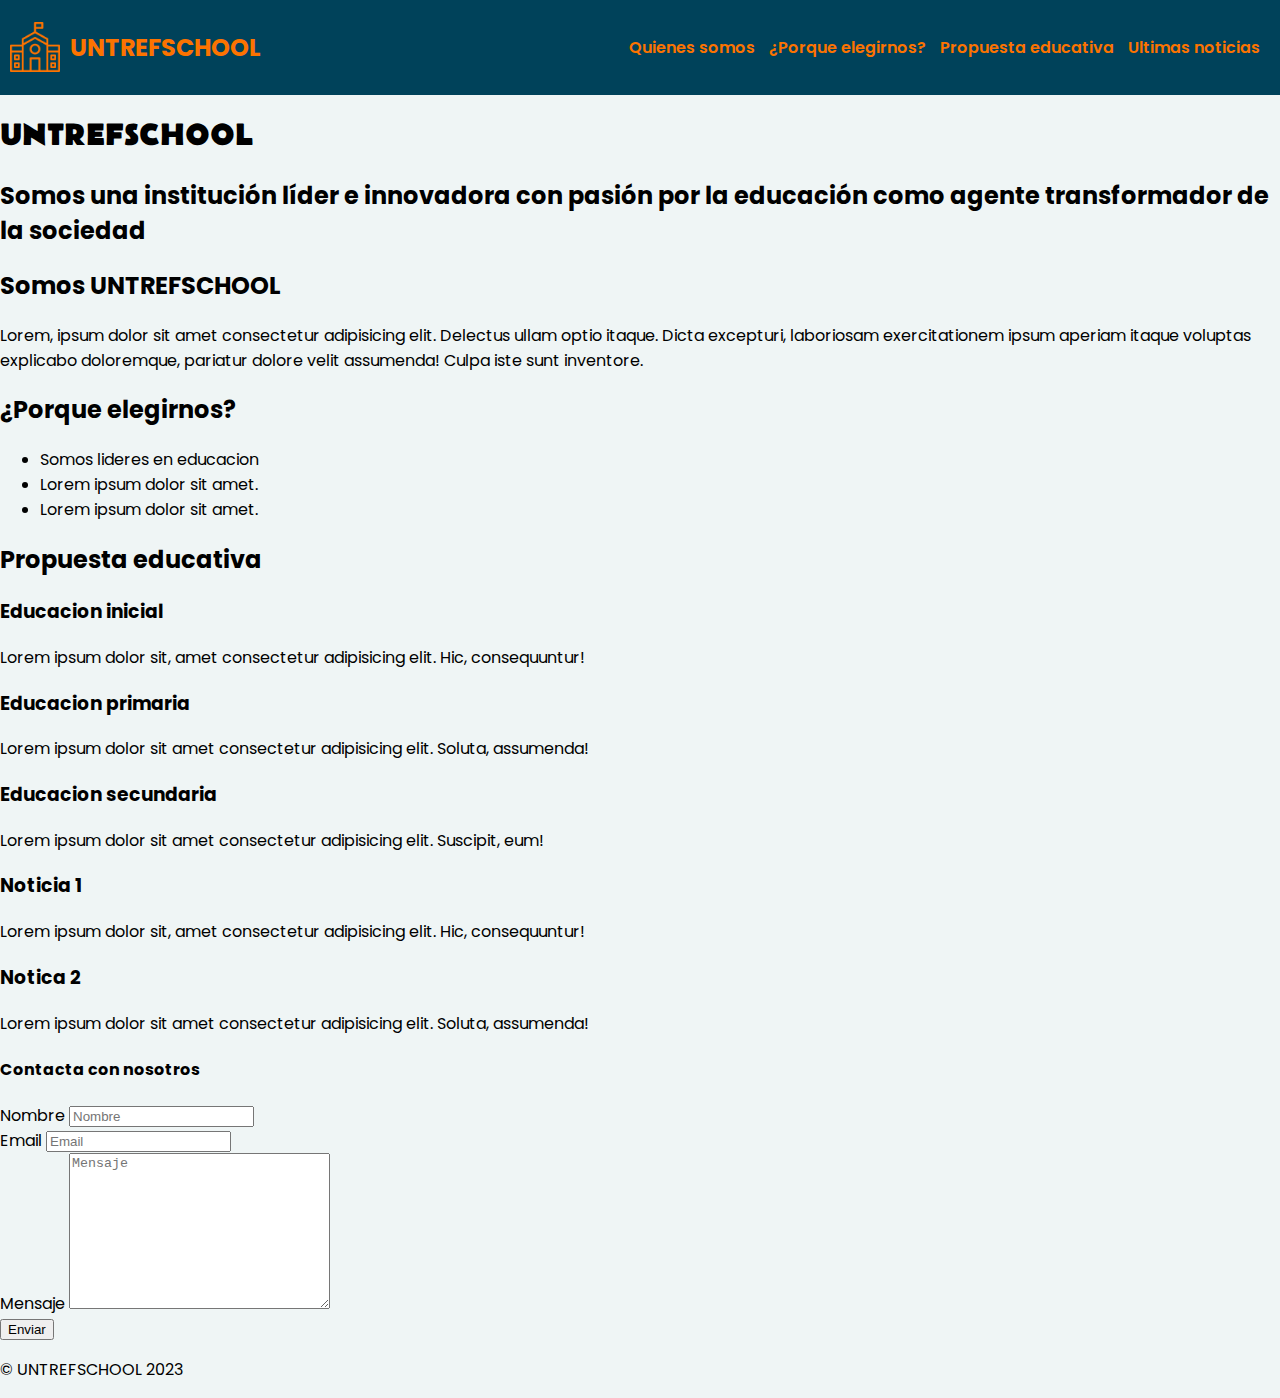
==== index.html @ 493cb33f "Estructura HTML" ====
<!DOCTYPE html>
<html lang="es">
<head>
    <meta charset="UTF-8">
    <meta name="viewport" content="width=device-width, initial-scale=1.0">
    <meta name="description" content="Trabajo final UNTREF">
    <meta name="author" content="Lucas Pucheta">
    <link rel="stylesheet" href="css/style.css">
    <link rel="preconnect" href="https://fonts.googleapis.com">
<link rel="preconnect" href="https://fonts.gstatic.com" crossorigin>
<link href="https://fonts.googleapis.com/css2?family=Poppins:ital,wght@1,300&display=swap" rel="stylesheet">
<link rel="preconnect" href="https://fonts.googleapis.com">
<link rel="preconnect" href="https://fonts.gstatic.com" crossorigin>
<link href="https://fonts.googleapis.com/css2?family=Belanosima&display=swap" rel="stylesheet">
<title>UntrefSchool</title>
<link rel="shortcut icon" sizes="16x16" href="imagenes/escuelaicon.png">
</head>
<body>
    <header>
<a href="#" class="logo">
<img src="/imagenes/colegiologo.png" alt="logo de la institucion">
<h2 class="nombre-escuela">UNTREFSCHOOL</h2>
</a>
<nav>
    <a href="" class="nav-link">Quienes somos</a>
    <a href="" class="nav-link">¿Porque elegirnos?</a>
    <a href="" class="nav-link">Propuesta educativa</a>
    <a href="" class="nav-link">Ultimas noticias</a>
</nav>
    </header>
<section id="hero">
    <h1>UNTREFSCHOOL</h1>
    <h2>Somos una institución líder e innovadora con pasión por la educación como agente transformador de la sociedad</h2>
</section>
<section id="quienes-somos">
    <div class="container">
    <div class="img-container"></div>
    <h2>Somos UNTREFSCHOOL</h2>
    <p>Lorem, ipsum dolor sit amet consectetur adipisicing elit. Delectus ullam optio itaque. Dicta excepturi, laboriosam exercitationem ipsum aperiam itaque voluptas explicabo doloremque, pariatur dolore velit assumenda! Culpa iste sunt inventore.</p>
</div>
</section>
<section id="porque-elegirnos">
    <div class="container">
    <h2>¿Porque elegirnos?</h2>
    <ul>
        <li>Somos lideres en educacion</li>
        <li>Lorem ipsum dolor sit amet.</li>
        <li>Lorem ipsum dolor sit amet.</li>
    </ul>
    </div>
</section>
<section id="prop-educativa">
<h2>Propuesta educativa</h2>
<div class="container">
    <div class="carta">
    <h3>Educacion inicial</h3>
    <p>Lorem ipsum dolor sit, amet consectetur adipisicing elit. Hic, consequuntur!</p>
    </div>

    <div class="carta">
    <h3>Educacion primaria</h3>
    <p>Lorem ipsum dolor sit amet consectetur adipisicing elit. Soluta, assumenda!</p>
    </div>

    <div class="carta">
    <h3>Educacion secundaria</h3>
    <p>Lorem ipsum dolor sit amet consectetur adipisicing elit. Suscipit, eum!</p>
    </div>
</div>
</section>

<section id="ultimas-noticas">
<div class="container">
    <div class="noticia">
        <h3>Noticia 1</h3>
        <p>Lorem ipsum dolor sit, amet consectetur adipisicing elit. Hic, consequuntur!</p>
        </div>
    
        <div class="noticia">
        <h3>Notica 2</h3>
        <p>Lorem ipsum dolor sit amet consectetur adipisicing elit. Soluta, assumenda!</p>
        </div>


</div>
</section>

<section id="formulario">
    <h4>Contacta con nosotros</h4>
    <form action="">
        <div class="datos-form">
            <div class="nombre">
                <label for="nombre">Nombre</label>
                <input type="text" name="nombre" id="nombre" placeholder="Nombre">
            </div>
            <div class="email">
                <label for="email">Email</label>
                <input type="email" name="email" id="email" placeholder="Email">
            </div>
            <div class="mensaje">
                <label for="mensaje">Mensaje</label>
                <textarea name="mensaje" id="mensaje" cols="30" rows="10" placeholder="Mensaje"></textarea>
            </div>
            <div class="boton-form">
                <input type="submit" value="Enviar">
            </div>

        </div>
    </form>


</section>

<footer>
    <div class="container">
        <p>&copy; UNTREFSCHOOL 2023</p>
    </div>
</footer>


</body>
</html>
---- css/style.css ----
h1{
    font-family: 'Belanosima', sans-serif;
}

body {
    font-family: 'Poppins', sans-serif;
    background-color: #EFF5F5;
    margin: 0;
}

header{
    display: flex;
    justify-content: space-between;
    min-height: 70px;
    background-color: #00425A;
    align-items: center;
    padding: 10px;
}

.logo{
    display: flex;
    align-items: center;
}

.logo img{
    height: 50px;
    margin-right: 10px;
}

a{
    text-decoration: none;
    color: #FC7300;
}

nav a{
    font-weight: 600;
    padding-right: 10px;
}

nav a:hover{
    color: #1F8A70;
}


@media (max-width:920px) {
    header{
        flex-direction: column;
    }
    
}
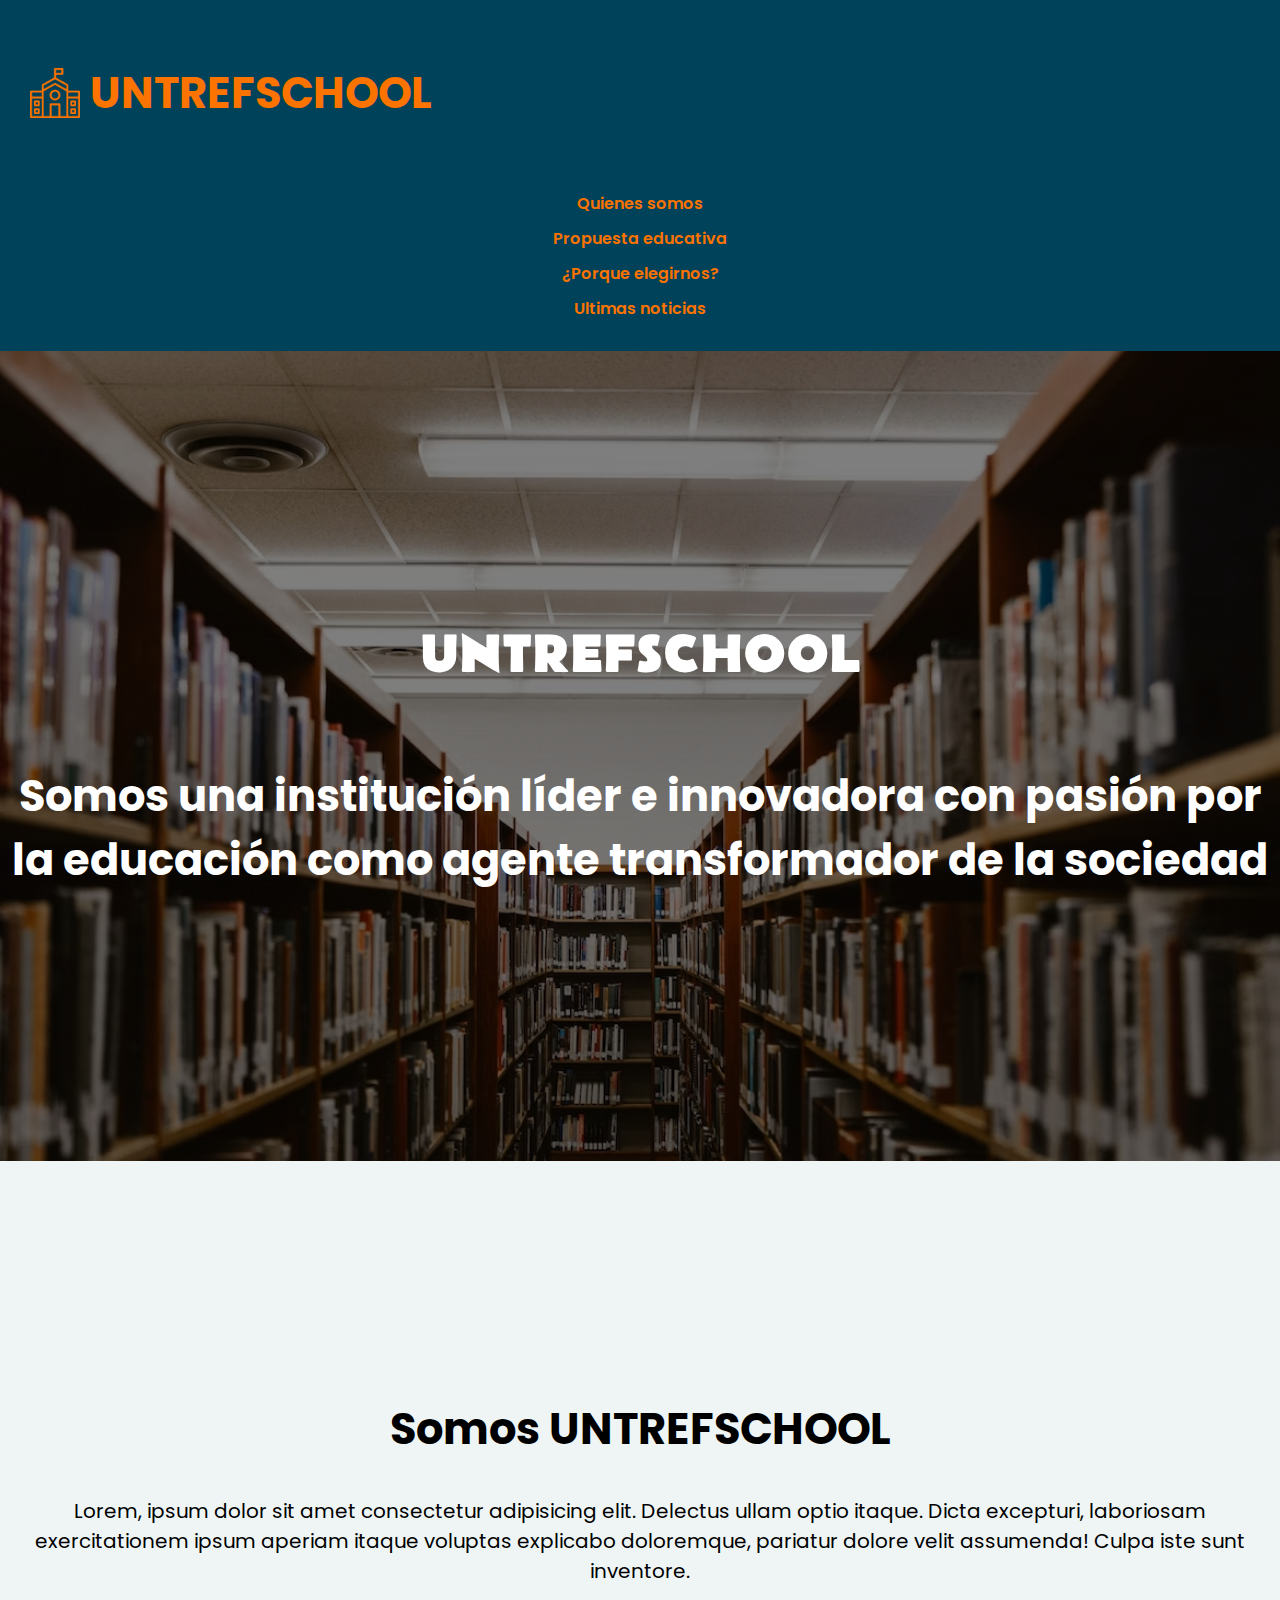
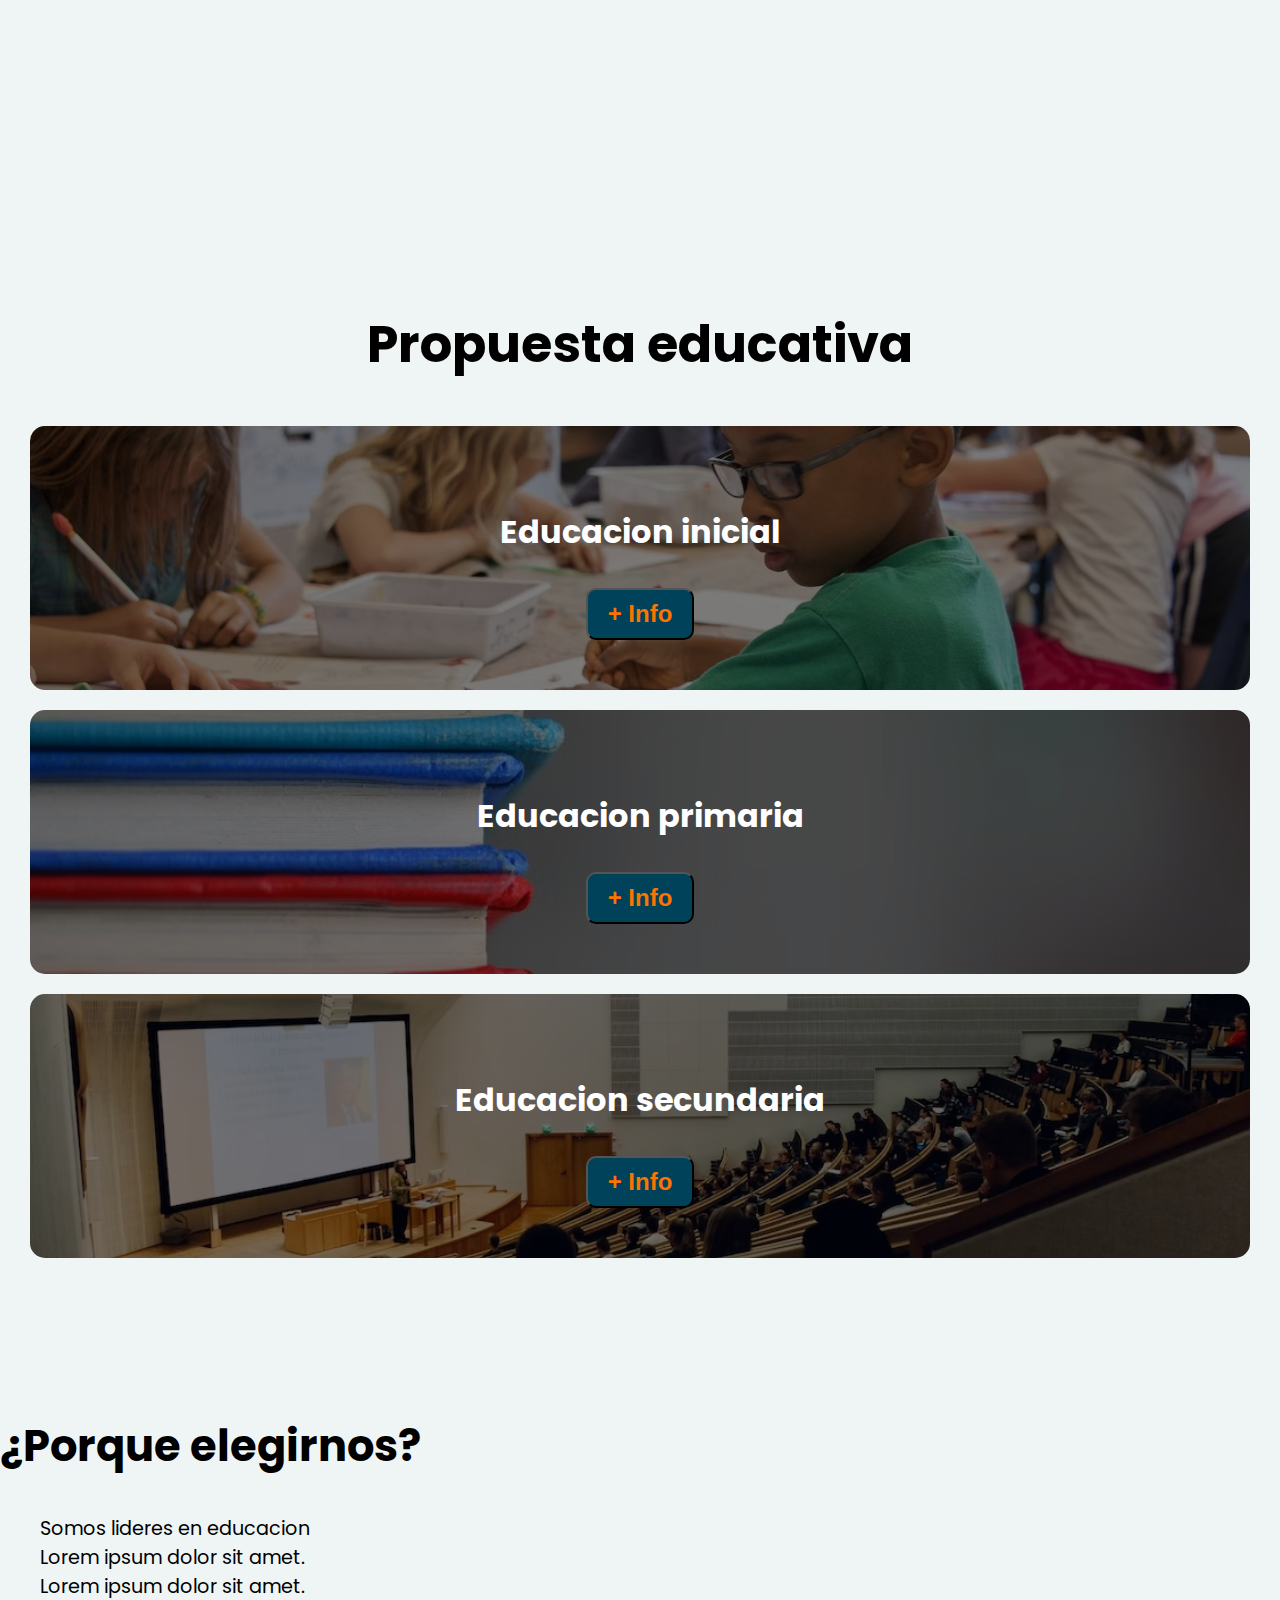
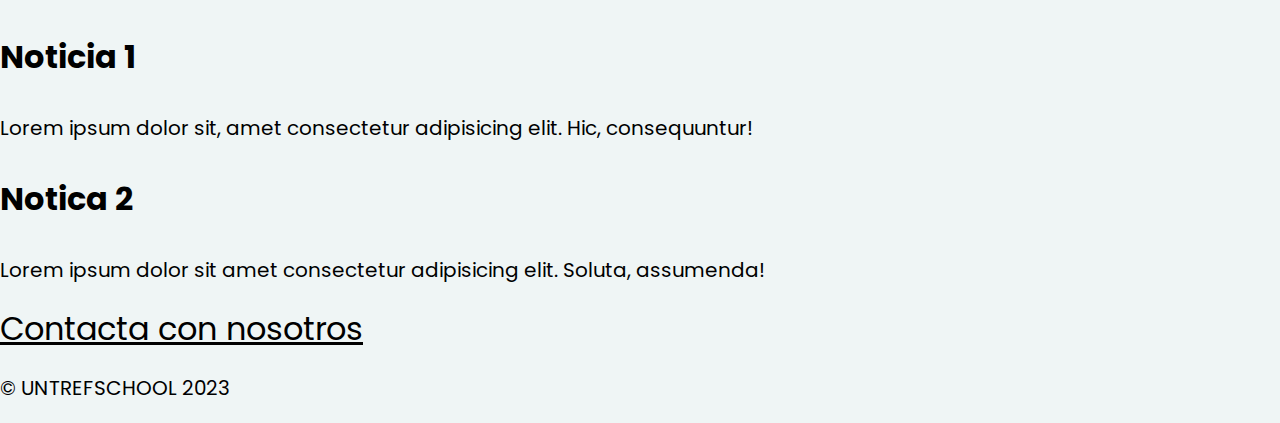
==== commit 69b81f81: "Estilos Css agregados" ====
--- a/index.html
+++ b/index.html
@@ -22,10 +22,10 @@
 <h2 class="nombre-escuela">UNTREFSCHOOL</h2>
 </a>
 <nav>
-    <a href="" class="nav-link">Quienes somos</a>
-    <a href="" class="nav-link">¿Porque elegirnos?</a>
-    <a href="" class="nav-link">Propuesta educativa</a>
-    <a href="" class="nav-link">Ultimas noticias</a>
+    <a href="#quienes-somos" class="nav-link">Quienes somos</a>
+    <a href="#prop-educativa" class="nav-link">Propuesta educativa</a>
+    <a href="#porque-elegirnos" class="nav-link">¿Porque elegirnos?</a>
+    <a href="#ultimas-noticas" class="nav-link">Ultimas noticias</a>
 </nav>
     </header>
 <section id="hero">
@@ -39,6 +39,33 @@
     <p>Lorem, ipsum dolor sit amet consectetur adipisicing elit. Delectus ullam optio itaque. Dicta excepturi, laboriosam exercitationem ipsum aperiam itaque voluptas explicabo doloremque, pariatur dolore velit assumenda! Culpa iste sunt inventore.</p>
 </div>
 </section>
+
+
+<section id="prop-educativa">
+<div class="container">
+    <h2>Propuesta educativa</h2>
+    <div class="programas">
+    <div class="carta">
+    <h3>Educacion inicial</h3>
+    <p>Lorem ipsum dolor sit, amet consectetur adipisicing elit. Hic, consequuntur!</p>
+    <button>+ Info</button>
+    </div>
+
+    <div class="carta">
+    <h3>Educacion primaria</h3>
+    <p>Lorem ipsum dolor sit amet consectetur adipisicing elit. Soluta, assumenda!</p>
+    <button>+ Info</button>
+    </div>
+
+    <div class="carta">
+    <h3>Educacion secundaria</h3>
+    <p>Lorem ipsum dolor sit amet consectetur adipisicing elit. Suscipit, eum!</p>
+    <button>+ Info</button>
+    </div>
+    </div>
+</div>
+</section>
+
 <section id="porque-elegirnos">
     <div class="container">
     <h2>¿Porque elegirnos?</h2>
@@ -49,26 +76,6 @@
     </ul>
     </div>
 </section>
-<section id="prop-educativa">
-<h2>Propuesta educativa</h2>
-<div class="container">
-    <div class="carta">
-    <h3>Educacion inicial</h3>
-    <p>Lorem ipsum dolor sit, amet consectetur adipisicing elit. Hic, consequuntur!</p>
-    </div>
-
-    <div class="carta">
-    <h3>Educacion primaria</h3>
-    <p>Lorem ipsum dolor sit amet consectetur adipisicing elit. Soluta, assumenda!</p>
-    </div>
-
-    <div class="carta">
-    <h3>Educacion secundaria</h3>
-    <p>Lorem ipsum dolor sit amet consectetur adipisicing elit. Suscipit, eum!</p>
-    </div>
-</div>
-</section>
-
 <section id="ultimas-noticas">
 <div class="container">
     <div class="noticia">
@@ -86,29 +93,8 @@
 </section>
 
 <section id="formulario">
-    <h4>Contacta con nosotros</h4>
-    <form action="">
-        <div class="datos-form">
-            <div class="nombre">
-                <label for="nombre">Nombre</label>
-                <input type="text" name="nombre" id="nombre" placeholder="Nombre">
-            </div>
-            <div class="email">
-                <label for="email">Email</label>
-                <input type="email" name="email" id="email" placeholder="Email">
-            </div>
-            <div class="mensaje">
-                <label for="mensaje">Mensaje</label>
-                <textarea name="mensaje" id="mensaje" cols="30" rows="10" placeholder="Mensaje"></textarea>
-            </div>
-            <div class="boton-form">
-                <input type="submit" value="Enviar">
-            </div>
-
-        </div>
-    </form>
-
-
+    <a href="formulario.html" target="_blank" id="contacto">Contacta con nosotros</a>
+    
 </section>
 
 <footer>
--- a/css/style.css
+++ b/css/style.css
@@ -1,5 +1,65 @@
+*{
+    box-sizing: border-box;
+}
+
+html{
+    scroll-behavior: smooth;
+}
+
 h1{
     font-family: 'Belanosima', sans-serif;
+    font-size: 3.5em;
+}
+h2{
+    font-size: 2.7em;
+}
+h3{
+    font-size: 2em;
+}
+
+p{
+    font-size: 1.25em;
+}
+
+ul{
+    list-style: none;
+}
+
+li{
+    font-size: 1.2em;
+}
+
+#contacto{
+    font-family: 'Poppins', sans-serif;
+    color: black;
+    text-decoration:underline;
+    font-size: 2em; 
+}
+
+#contacto:hover{
+    color:#FC7300;
+}
+
+button{
+    font-size: 1.5em;
+font-weight: bold;
+padding: 10px 20px;
+border-radius: 10px;
+background-color:#00425A;
+color: #FC7300;
+}
+
+input#boton{
+font-size: 1.5em;
+font-weight: bold;
+padding: 10px 20px;
+border-radius: 10px;
+background-color:#00425A;
+color: #FC7300;
+}
+
+input#boton:hover{
+    background-color: #1F8A70;
 }
 
 body {
@@ -8,14 +68,6 @@
     margin: 0;
 }
 
-header{
-    display: flex;
-    justify-content: space-between;
-    min-height: 70px;
-    background-color: #00425A;
-    align-items: center;
-    padding: 10px;
-}
 
 .logo{
     display: flex;
@@ -27,26 +79,131 @@
     margin-right: 10px;
 }
 
-a{
+.container{
+    max-width: 1400px;
+    margin: auto;
+}
+
+header .logo{
+    margin: 0;
+    padding: 25px 30px;
+}
+
+header .container{
+    display: flex;
+    flex-direction: column;
+    align-items: center;
+    font-size: 1.35em;
+
+}
+
+header a{
+    font-weight: 600;
+    padding: 5px 12px;
     text-decoration: none;
     color: #FC7300;
 }
 
-nav a{
-    font-weight: 600;
-    padding-right: 10px;
-}
-
 nav a:hover{
     color: #1F8A70;
 }
 
-
-@media (max-width:920px) {
-    header{
-        flex-direction: column;
-    }
-    
-}
-
-
+header nav{
+    display: flex;
+    flex-direction: column;
+    text-align: center;
+    padding-bottom: 25px;
+}
+
+header{
+    background-color: #00425A;
+}
+
+#hero{
+    display: flex;
+    align-items: center;
+    justify-content: center;
+    text-align: center;
+    flex-direction: column;
+    height: 90vh;
+    color: white;
+    background-image: linear-gradient(
+        0deg,
+        rgba(0,0,0,0.5),
+        rgba(0,0,0,0.5)
+    ) 
+    ,url("/imagenes/biblioteca.jpg");
+    background-repeat: no-repeat;
+    background-size: cover;
+    background-position: center center;
+}
+
+#quienes-somos .container{
+    text-align: center;
+    padding: 200px 12px;
+}
+
+
+#prop-educativa{
+    text-align: center;
+    color: white;
+}
+
+#prop-educativa h2{
+    margin-top: 0;
+    color: black;
+    font-size: 3.2em;
+}
+
+#prop-educativa p{
+    display: none;
+     
+}
+
+#prop-educativa .carta{
+    background-position: center center;
+    background-size: cover;
+    padding: 50px;
+    margin: 20px;
+    border-radius: 15px;
+}
+
+#prop-educativa .container{
+    padding: 100px 10px;
+}
+
+.carta:first-child{
+    background-image: linear-gradient(
+        0deg,
+        rgba(0,0,0,0.5),
+        rgba(0,0,0,0.5)
+    ) 
+    ,url("/imagenes/kids.jpg");
+    
+}
+
+.carta:nth-child(2){
+    background-image: linear-gradient(
+        0deg,
+        rgba(0,0,0,0.5),
+        rgba(0,0,0,0.5)
+    ) 
+    ,url("/imagenes/books.jpg");
+    
+
+}
+
+.carta:nth-child(3){
+    background-image: linear-gradient(
+        0deg,
+        rgba(0,0,0,0.5),
+        rgba(0,0,0,0.5)
+    ) 
+    ,url("/imagenes/secundaria.jpg");
+    
+}
+
+
+#porque-elegirnos{
+    
+}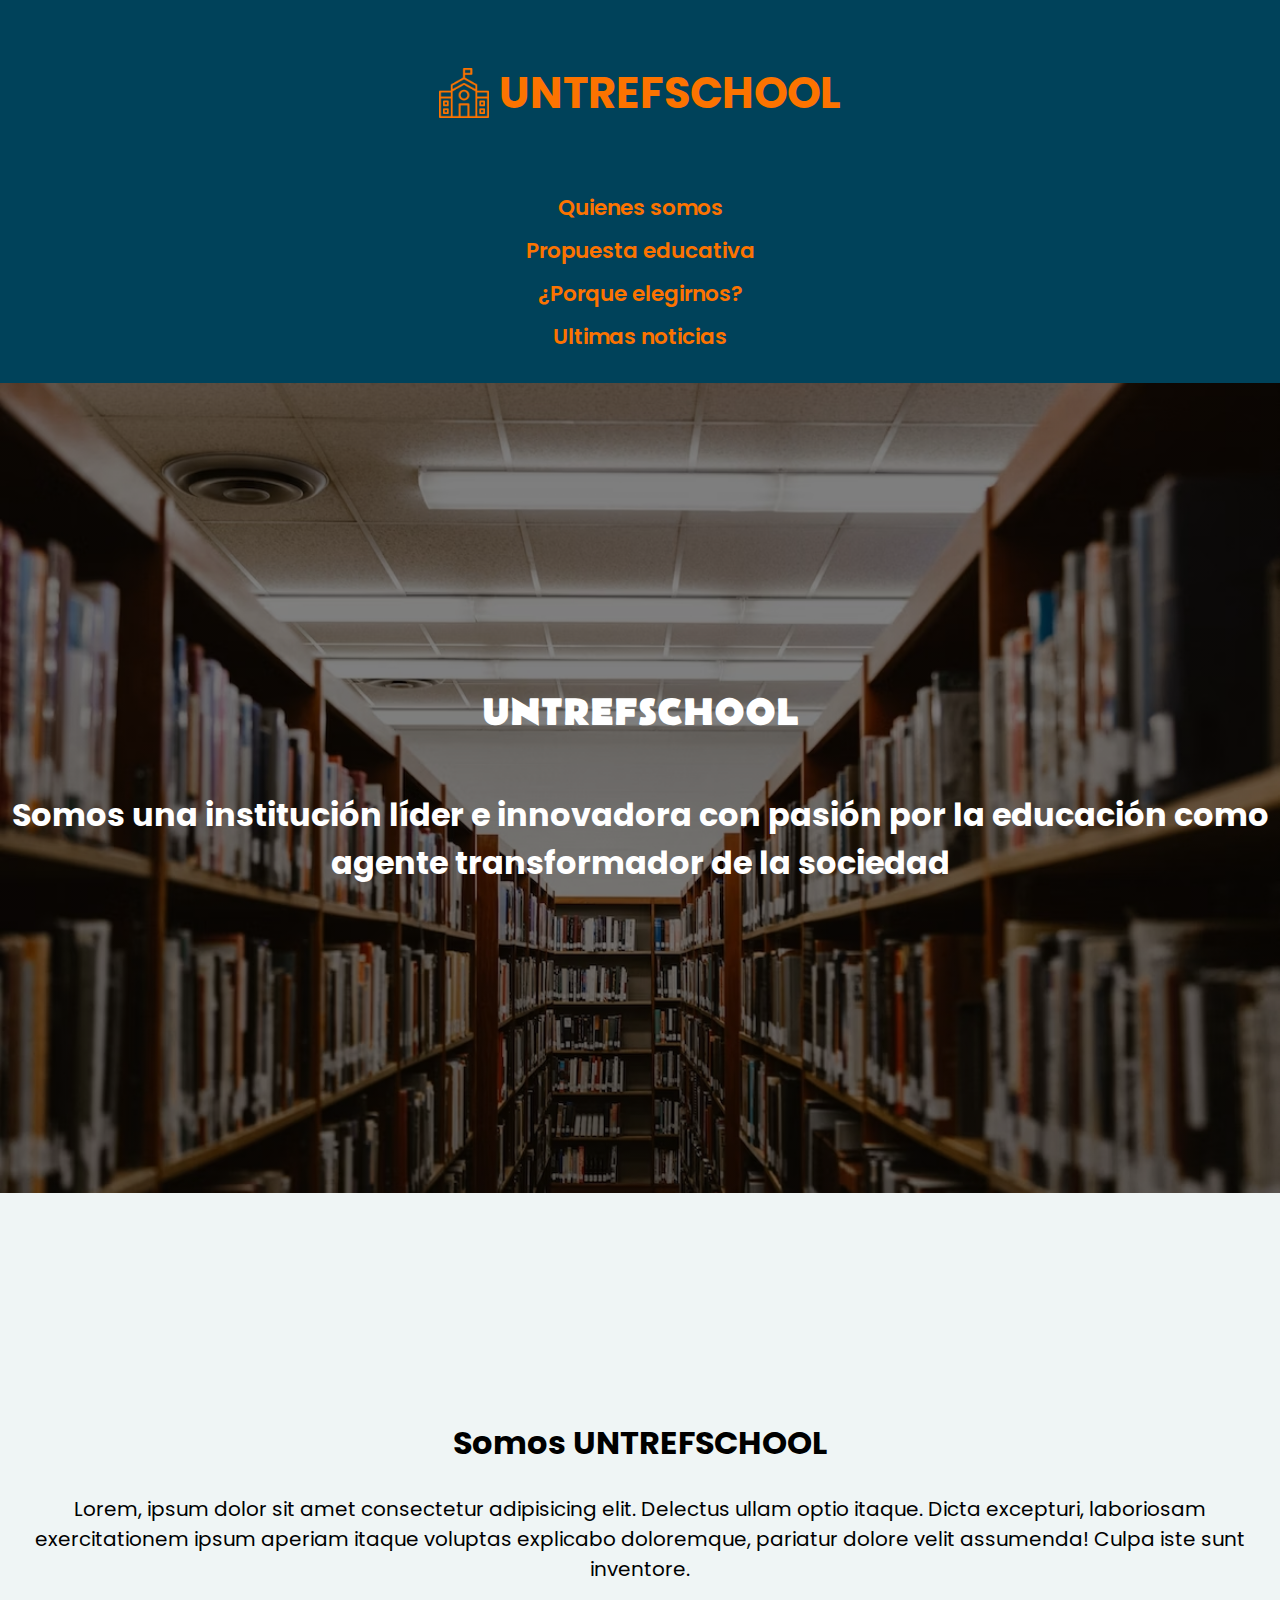
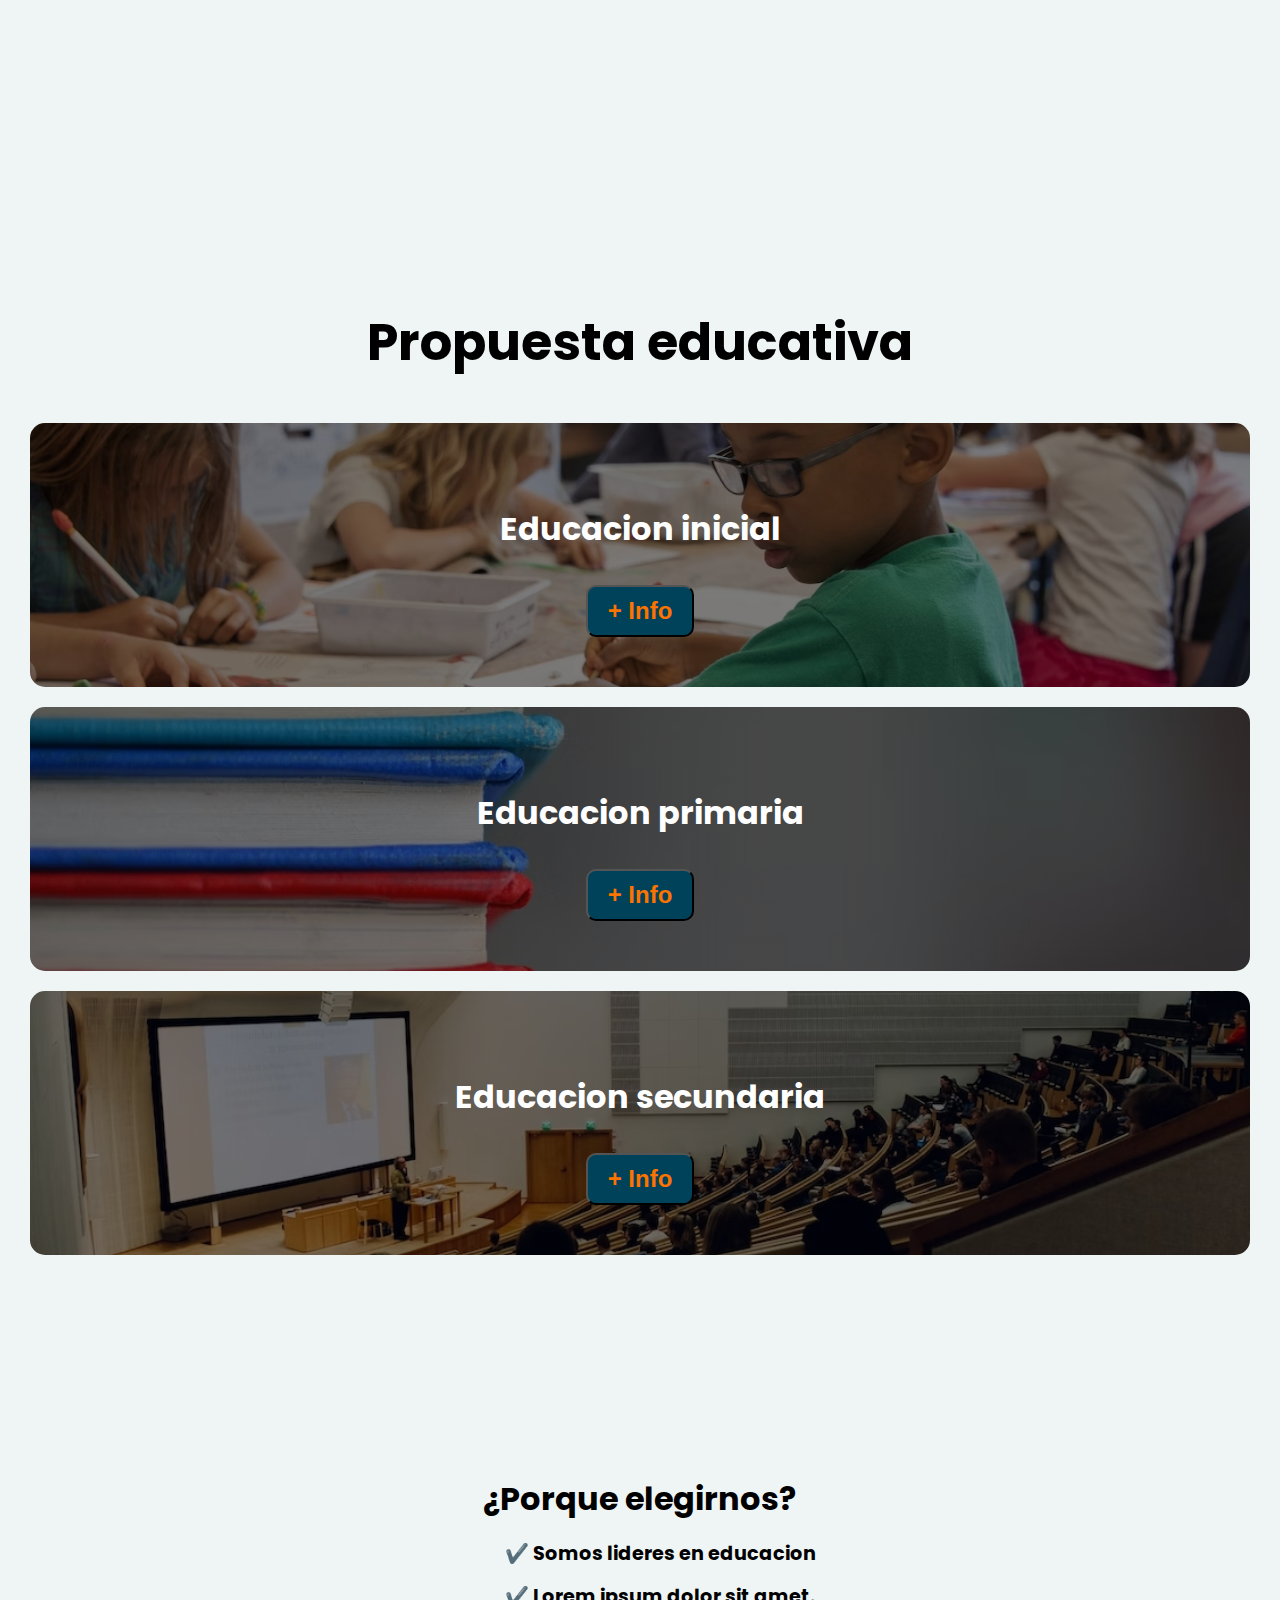
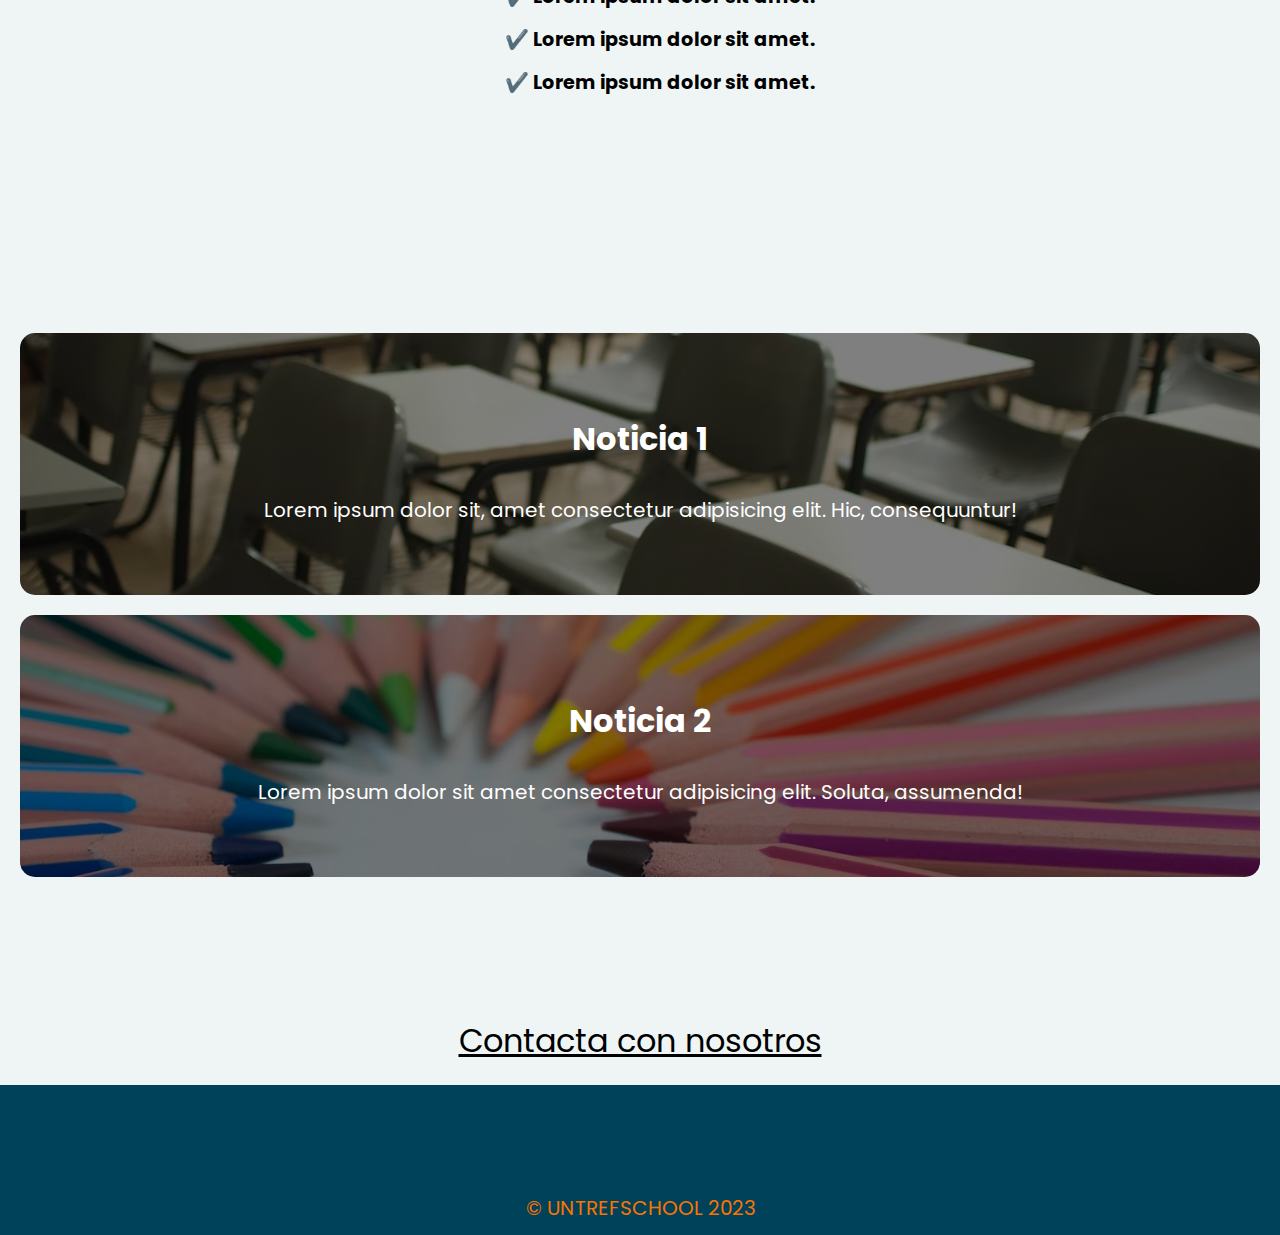
==== commit 1d70073a: "Adaptacion a Mobile" ====
--- a/index.html
+++ b/index.html
@@ -17,7 +17,8 @@
 </head>
 <body>
     <header>
-<a href="#" class="logo">
+        <div class="container">
+<a href="index.html" class="logo">
 <img src="/imagenes/colegiologo.png" alt="logo de la institucion">
 <h2 class="nombre-escuela">UNTREFSCHOOL</h2>
 </a>
@@ -25,8 +26,9 @@
     <a href="#quienes-somos" class="nav-link">Quienes somos</a>
     <a href="#prop-educativa" class="nav-link">Propuesta educativa</a>
     <a href="#porque-elegirnos" class="nav-link">¿Porque elegirnos?</a>
-    <a href="#ultimas-noticas" class="nav-link">Ultimas noticias</a>
+    <a href="#ultimas-noticias" class="nav-link">Ultimas noticias</a>
 </nav>
+</div>
     </header>
 <section id="hero">
     <h1>UNTREFSCHOOL</h1>
@@ -70,13 +72,14 @@
     <div class="container">
     <h2>¿Porque elegirnos?</h2>
     <ul>
-        <li>Somos lideres en educacion</li>
-        <li>Lorem ipsum dolor sit amet.</li>
-        <li>Lorem ipsum dolor sit amet.</li>
+        <li>✔️ Somos lideres en educacion</li>
+        <li>✔️ Lorem ipsum dolor sit amet.</li>
+        <li>✔️ Lorem ipsum dolor sit amet.</li>
+        <li>✔️ Lorem ipsum dolor sit amet.</li>
     </ul>
     </div>
 </section>
-<section id="ultimas-noticas">
+<section id="ultimas-noticias">
 <div class="container">
     <div class="noticia">
         <h3>Noticia 1</h3>
@@ -84,11 +87,9 @@
         </div>
     
         <div class="noticia">
-        <h3>Notica 2</h3>
+        <h3>Noticia 2</h3>
         <p>Lorem ipsum dolor sit amet consectetur adipisicing elit. Soluta, assumenda!</p>
         </div>
-
-
 </div>
 </section>
 
--- a/css/style.css
+++ b/css/style.css
@@ -8,10 +8,10 @@
 
 h1{
     font-family: 'Belanosima', sans-serif;
-    font-size: 3.5em;
+    font-size: 2.5em;
 }
 h2{
-    font-size: 2.7em;
+    font-size: 2.0em;
 }
 h3{
     font-size: 2em;
@@ -143,6 +143,7 @@
     padding: 200px 12px;
 }
 
+/* Propuesta Educativa seccion */
 
 #prop-educativa{
     text-align: center;
@@ -203,7 +204,142 @@
     
 }
 
-
-#porque-elegirnos{
-    
-}+/* Seccion de porque elegirnos*/
+
+#porque-elegirnos .container{
+   text-align: center;
+    padding: 100px 15px;
+    
+}
+
+#porque-elegirnos h2{
+    
+    margin: 0;
+}
+
+#porque-elegirnos li{
+    
+    margin: 14px 5px;
+    font-weight: bold;
+}
+
+/* Seccion de noticas */
+
+#ultimas-noticias{
+    text-align: center;
+    color: white;
+}
+#ultimas-noticias .container{
+padding: 100px 0px;
+
+}
+
+#ultimas-noticias .noticia{
+    background-position: center center;
+    background-size: cover;
+    padding: 50px;
+    margin: 20px;
+    border-radius: 15px;
+}
+
+.noticia:first-child{
+    background-image: linear-gradient(
+        0deg,
+        rgba(0,0,0,0.5),
+        rgba(0,0,0,0.5)
+    ) 
+    ,url("/imagenes/escuela.jpg");
+}
+
+.noticia:nth-child(2){
+    background-image: linear-gradient(
+        0deg,
+        rgba(0,0,0,0.5),
+        rgba(0,0,0,0.5)
+    ) 
+    ,url("/imagenes/lapiz.jpg");
+}
+
+/* Enlace al formulario */
+
+
+#formulario{
+    display: flex;
+    justify-content: center;
+    padding: 20px;
+}
+
+#formulario a{
+    text-align: center;
+    margin: 0;
+}
+
+/*Estilos del footer */
+
+footer{
+    background-color:#00425A;
+}
+
+footer p{
+margin: 0;
+color: #FC7300;
+padding: 12px;
+}
+
+footer .container{
+height: 150px;
+display: flex;
+justify-content: center;
+align-items: flex-end;
+}
+
+
+/* Estilos del formulario en pestaña aparte */
+
+#form-cont{
+    display: flex;
+    align-items: center;
+    justify-content: center;
+    min-height: 100vh;
+    background-color: #EFF5F5;
+
+}
+
+
+form{
+    box-shadow: 0 0 20px rgba(0,0,0,0.2);
+    padding: 50px 55px;
+    border-radius: 20px;
+    text-align: center;
+    width: 340px;
+    margin: auto;
+}
+
+.datos-form{
+    display: flex;
+    flex-direction: column;
+    text-align: left;
+    gap: 2.5em;
+}
+
+.datos-form label{
+    text-align: left;
+    font-size: 15px;
+    font-weight: 600;
+    margin-bottom: 15px;
+
+}
+
+.datos-form input{
+    width: 100%;
+}
+
+textarea{
+    resize: none;
+}
+
+/* Version para escritorio */
+
+
+
+
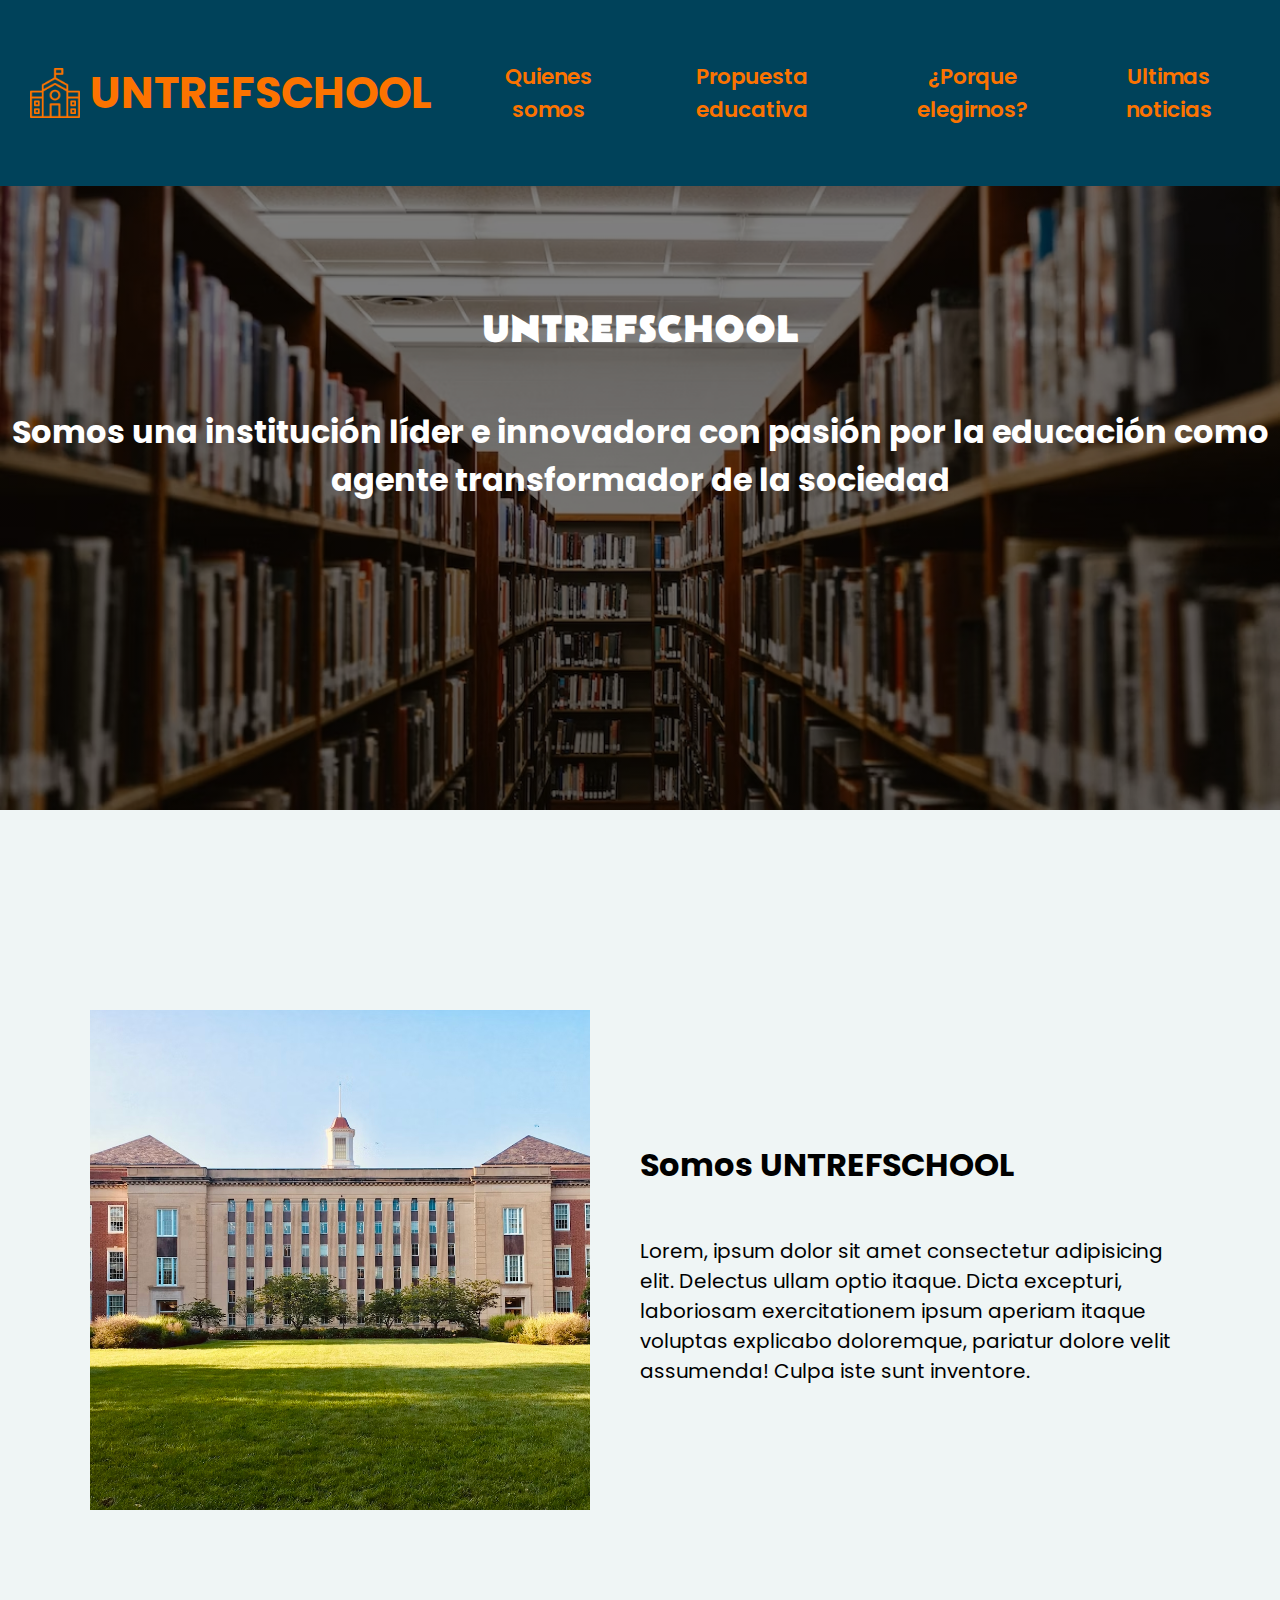
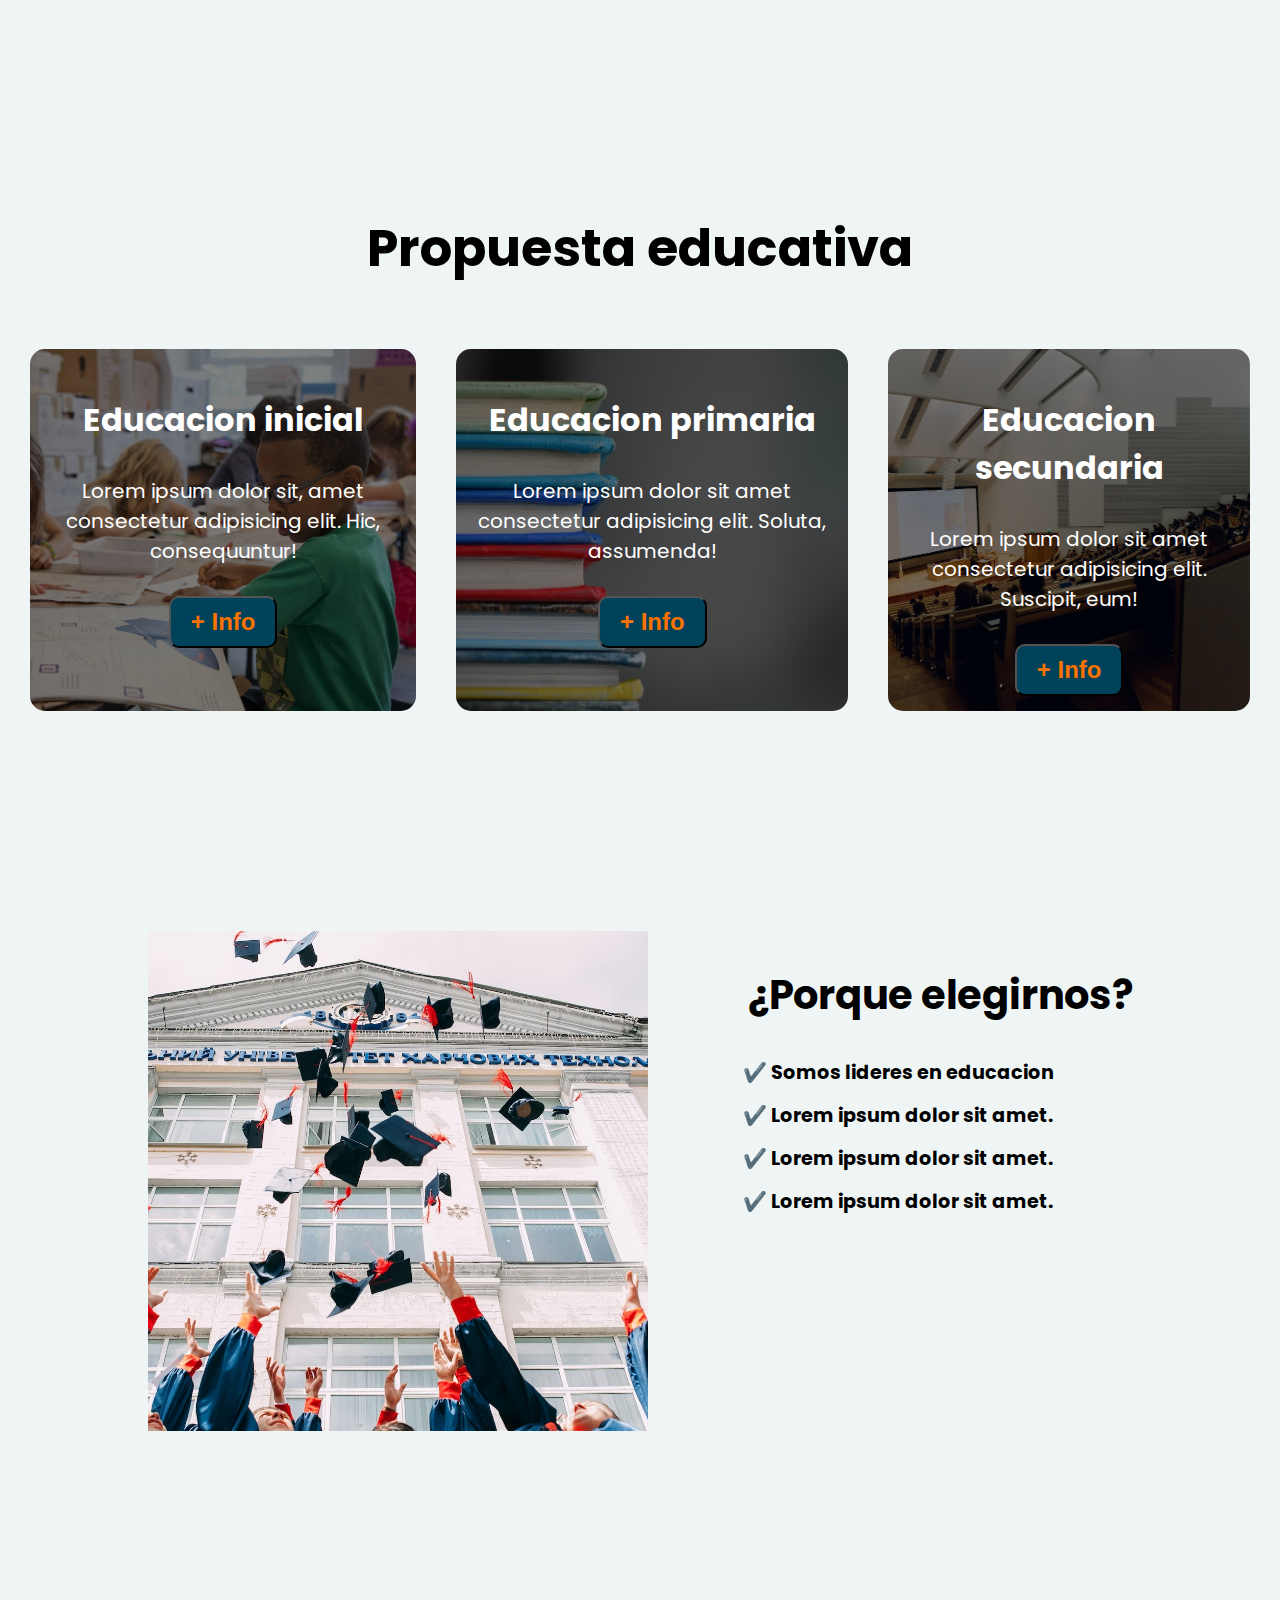
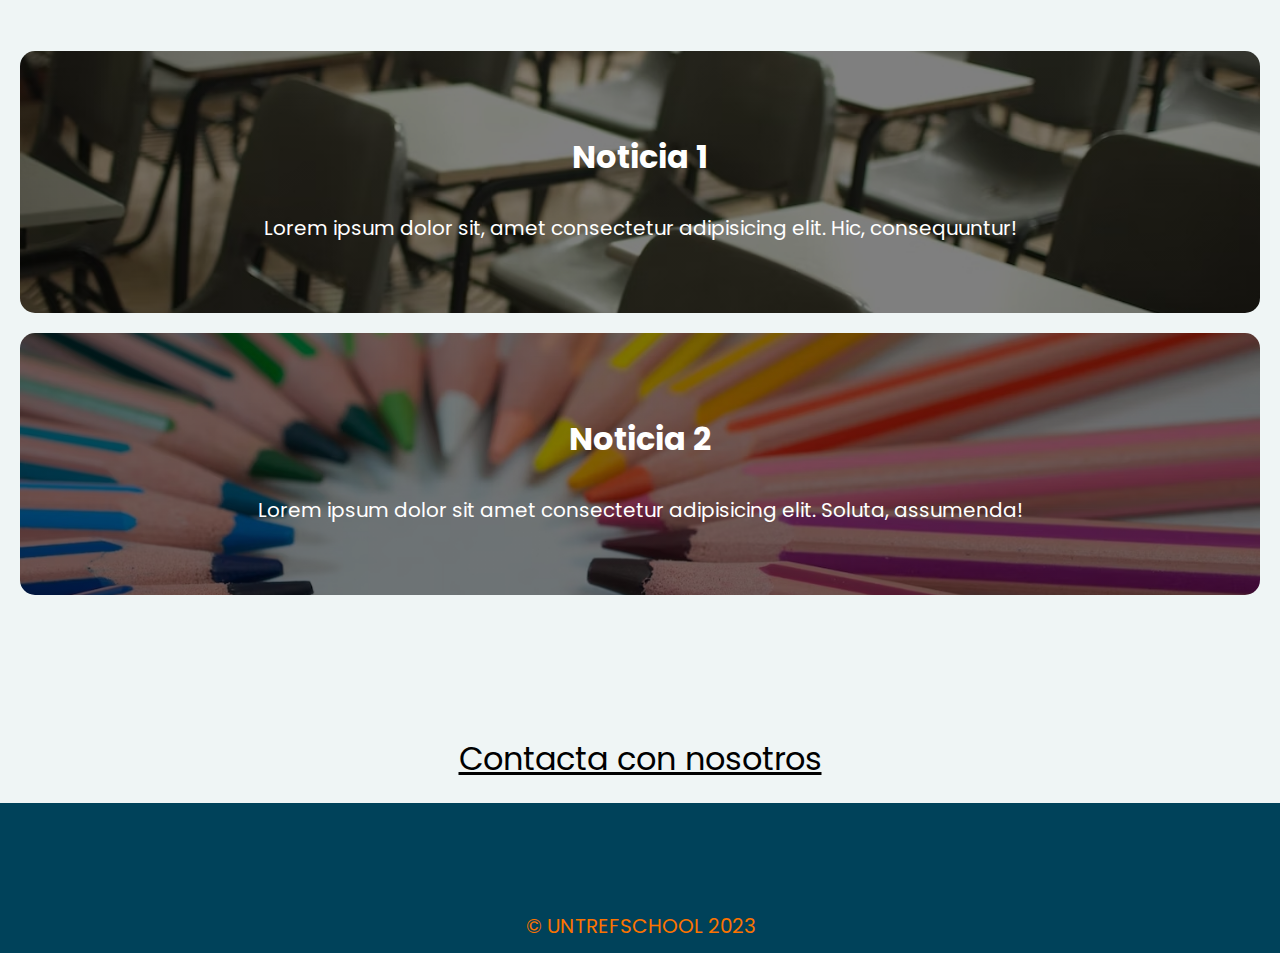
==== commit cc9c6121: "Proyecto Terimado, adaptado para Mobile y Escritorio" ====
--- a/index.html
+++ b/index.html
@@ -37,8 +37,10 @@
 <section id="quienes-somos">
     <div class="container">
     <div class="img-container"></div>
+    <div class="texto">
     <h2>Somos UNTREFSCHOOL</h2>
     <p>Lorem, ipsum dolor sit amet consectetur adipisicing elit. Delectus ullam optio itaque. Dicta excepturi, laboriosam exercitationem ipsum aperiam itaque voluptas explicabo doloremque, pariatur dolore velit assumenda! Culpa iste sunt inventore.</p>
+    </div>
 </div>
 </section>
 
@@ -70,6 +72,8 @@
 
 <section id="porque-elegirnos">
     <div class="container">
+        <div class="img-graduacion"></div>
+        <div class="lista">
     <h2>¿Porque elegirnos?</h2>
     <ul>
         <li>✔️ Somos lideres en educacion</li>
@@ -77,6 +81,7 @@
         <li>✔️ Lorem ipsum dolor sit amet.</li>
         <li>✔️ Lorem ipsum dolor sit amet.</li>
     </ul>
+    </div>
     </div>
 </section>
 <section id="ultimas-noticias">
--- a/css/style.css
+++ b/css/style.css
@@ -214,7 +214,7 @@
 
 #porque-elegirnos h2{
     
-    margin: 0;
+    margin-left: 40px;
 }
 
 #porque-elegirnos li{
@@ -340,6 +340,102 @@
 
 /* Version para escritorio */
 
-
-
-
+@media (min-width: 768px){
+
+    header{
+        position: fixed;
+        width: 100%;
+    }
+
+
+header .container{
+    flex-direction: row;
+    justify-content: space-between;
+}
+
+header nav{
+    flex-direction: row;
+    padding-bottom: 0;
+    padding-right: 20px;
+}
+
+#quienes-somos .container{
+    display: flex;
+    justify-content: center;
+
+}
+
+#quienes-somos .texto{
+    width: 50%;
+    max-width: 600px;
+    text-align: initial;
+    padding-left: 50px;
+    display: flex;
+    flex-direction: column;
+    justify-content: center;
+}
+
+#quienes-somos .img-container{
+    background-image: url("/imagenes/escuelafuera.jpg");
+    background-size: cover;
+    background-position: center center;
+    height: 500px;
+    width: 500px;
+}
+
+#prop-educativa .programas{
+display: flex;
+justify-content: center;
+}
+
+#prop-educativa p{
+    display: block;
+    margin-bottom: 30px;
+}
+
+#prop-educativa .carta{
+padding: 15px;
+}
+
+#porque-elegirnos .container{
+text-align: initial;
+display: flex;
+    justify-content: center;
+}
+
+#porque-elegirnos h2{
+    display: flex;
+    flex-direction: column;
+    justify-content: center;
+    font-size: 2.5em;
+    align-items: center;
+    margin-left: 100px;
+}
+
+#porque-elegirnos ul{
+margin-left: 50px;
+}
+
+#porque-elegirnos li{
+    width: 90%;
+    max-width: 600px;
+    text-align: initial;
+    padding-left: 0px;
+    display: flex;
+    flex-direction: column;
+    justify-content: center;
+
+}
+
+#porque-elegirnos .img-graduacion{
+    background-image: url("/imagenes/graduacion.jpg");
+    background-size: cover;
+    background-position: center center;
+    height: 500px;
+    width: 500px;
+}
+
+
+}
+
+
